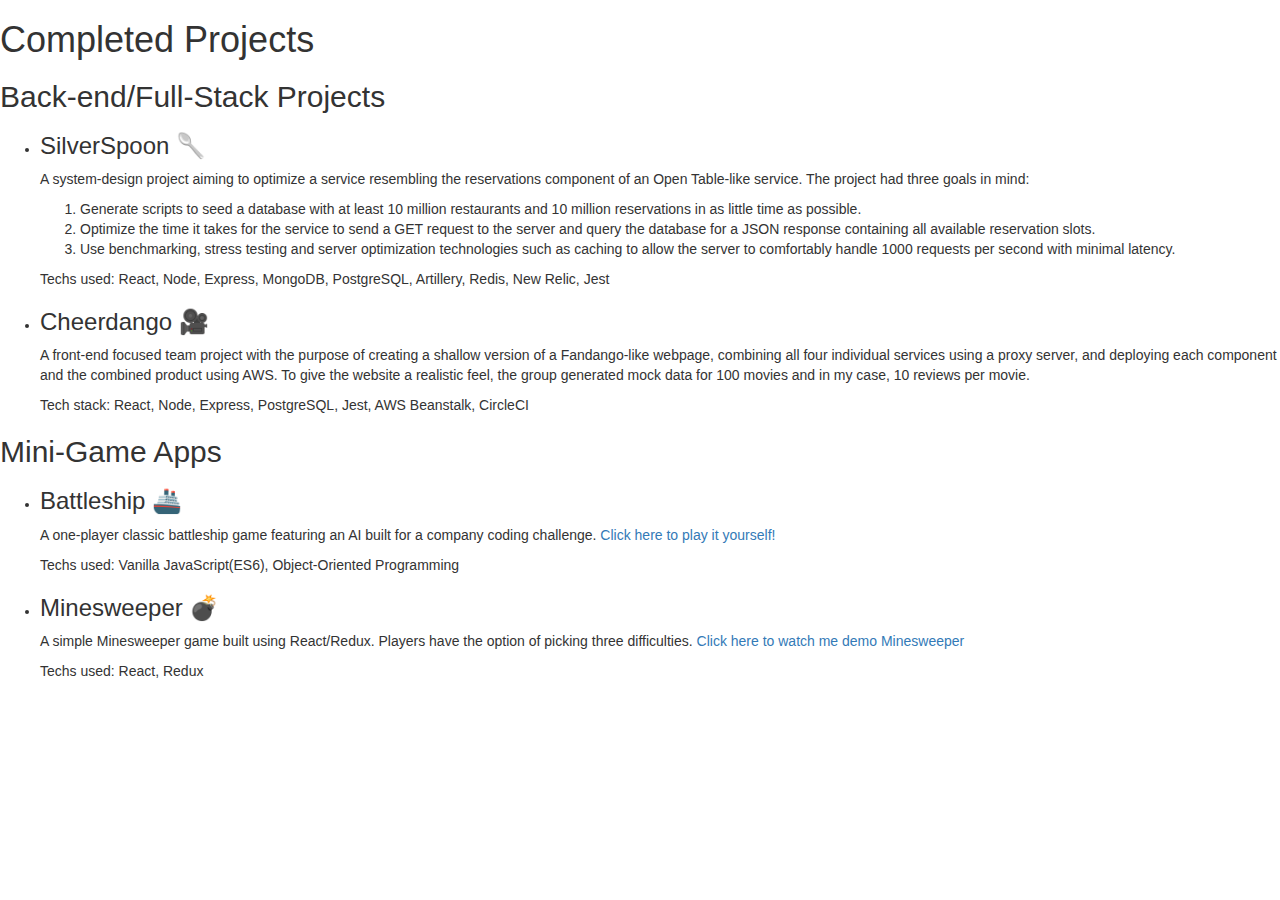
==== completedprojects.html @ e4b1eddd "First ocmmit" ====
<!DOCTYPE html>
<html>
<head>
  <meta charset='utf-8'>
  <link rel="stylesheet" href="https://maxcdn.bootstrapcdn.com/bootstrap/3.3.7/css/bootstrap.min.css">
  <title>Completed Projects</title>
</head>
  <body class="ongoingProjectsBg">
    <h1 class = "ongoingProjectsHeader">Completed Projects</h1>
    <h2>Back-end/Full-Stack Projects</h2>
    <ul>
      <li>
        <h3>SilverSpoon 🥄</h3>
        <p>A system-design project aiming to optimize a service resembling the reservations component of an Open Table-like service. The project had three goals in mind:
          <ol>
            <li>
            Generate scripts to seed a database with at least 10 million restaurants and 10 million reservations in as little time as possible.
          </li>
          <li>
            Optimize the time it takes for the service to send a GET request to the server and query the database for a JSON response containing all available reservation slots.
          </li>
          <li>
            Use benchmarking, stress testing and server optimization technologies such as caching to allow the server to comfortably handle 1000 requests per second with minimal latency.
          </li>
          </ol>
        </p>

        <p>Techs used: React, Node, Express, MongoDB, PostgreSQL, Artillery, Redis, New Relic, Jest</p>
      </li>      
      <li>
        <h3>Cheerdango 🎥</h3>
        <p>A front-end focused team project with the purpose of creating a shallow version of a Fandango-like webpage, combining all four individual services using a proxy server, and deploying each component and the combined product using AWS. To give the website a realistic feel, the group generated mock data for 100 movies and in my case, 10 reviews per movie.</p>

        <p>Tech stack: React, Node, Express, PostgreSQL, Jest, AWS Beanstalk, CircleCI</p>
      </li>
    </ul>
    <h2>Mini-Game Apps</h2>
    <ul>
      <li>
        <h3>Battleship 🚢</h3>
        <p>A one-player classic battleship game featuring an AI built for a company coding challenge. <a href="battleship/index.html">Click here to play it yourself!</a></p>

        

        <p>Techs used: Vanilla JavaScript(ES6), Object-Oriented Programming</p>
      </li>
      <li>
        <h3>Minesweeper 💣</h3>
        <p>A simple Minesweeper game built using React/Redux. Players have the option of picking three difficulties. <a href="https://www.youtube.com/watch?v=mVXy2LT2jDs&feature=youtu.be">Click here to watch me demo Minesweeper</a></p>

        <p>Techs used: React, Redux</p>
      </li>
      
    </ul>
  </body>
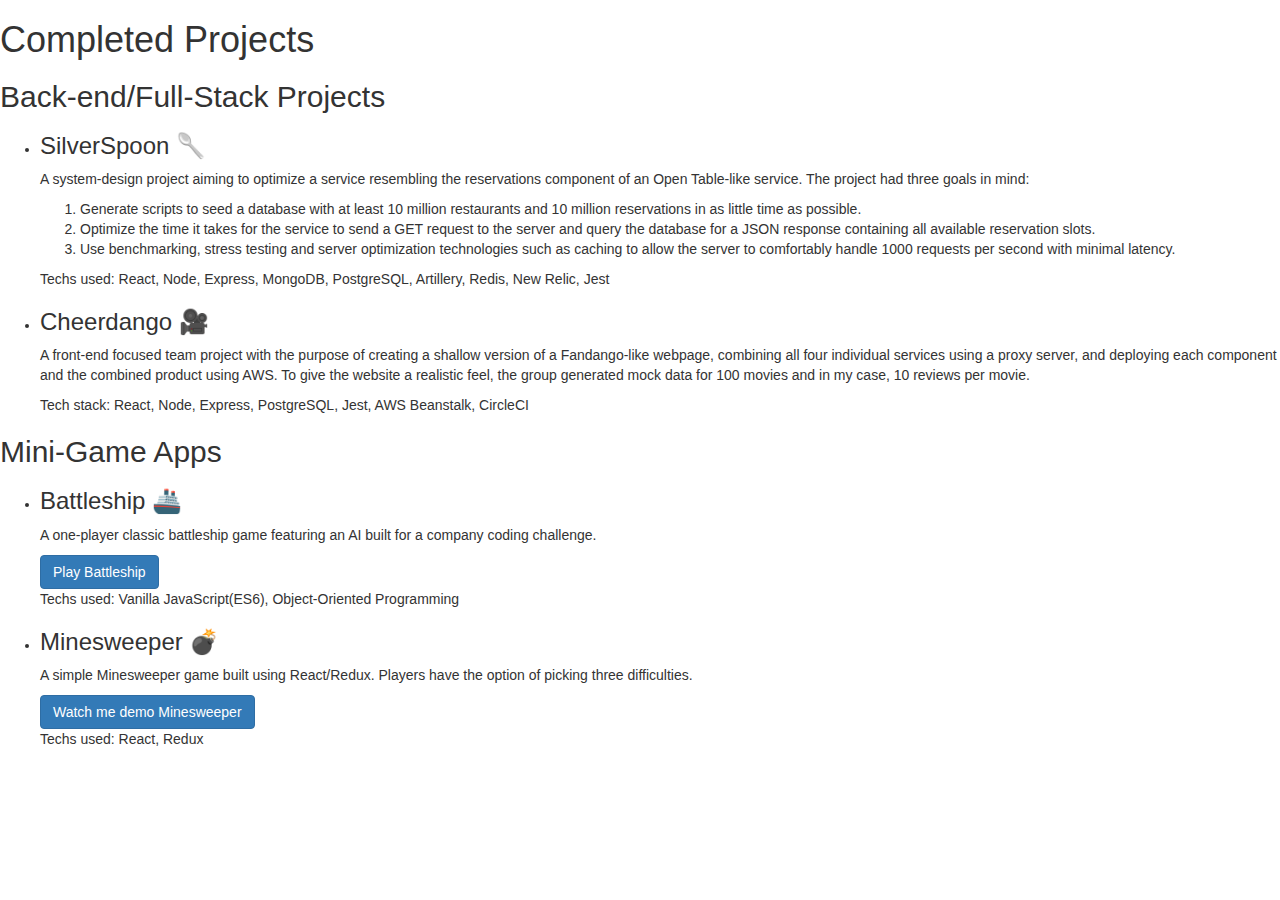
==== commit d6ec6025: "Some styling updates" ====
--- a/completedprojects.html
+++ b/completedprojects.html
@@ -5,13 +5,13 @@
   <link rel="stylesheet" href="https://maxcdn.bootstrapcdn.com/bootstrap/3.3.7/css/bootstrap.min.css">
   <title>Completed Projects</title>
 </head>
-  <body class="ongoingProjectsBg">
-    <h1 class = "ongoingProjectsHeader">Completed Projects</h1>
+  <body class="completedProjects">
+    <h1 class = "completedProjectsHeader">Completed Projects</h1>
     <h2>Back-end/Full-Stack Projects</h2>
     <ul>
       <li>
-        <h3>SilverSpoon 🥄</h3>
-        <p>A system-design project aiming to optimize a service resembling the reservations component of an Open Table-like service. The project had three goals in mind:
+        <h3 class="projectHeader">SilverSpoon 🥄</h3>
+        <p class="projectDescription">A system-design project aiming to optimize a service resembling the reservations component of an Open Table-like service. The project had three goals in mind:
           <ol>
             <li>
             Generate scripts to seed a database with at least 10 million restaurants and 10 million reservations in as little time as possible.
@@ -38,15 +38,17 @@
     <ul>
       <li>
         <h3>Battleship 🚢</h3>
-        <p>A one-player classic battleship game featuring an AI built for a company coding challenge. <a href="battleship/index.html">Click here to play it yourself!</a></p>
+        <p>A one-player classic battleship game featuring an AI built for a company coding challenge.</p>
 
-        
+        <a class="btn btn-primary" href="battleship/index.html">Play Battleship</a>
 
         <p>Techs used: Vanilla JavaScript(ES6), Object-Oriented Programming</p>
       </li>
       <li>
         <h3>Minesweeper 💣</h3>
-        <p>A simple Minesweeper game built using React/Redux. Players have the option of picking three difficulties. <a href="https://www.youtube.com/watch?v=mVXy2LT2jDs&feature=youtu.be">Click here to watch me demo Minesweeper</a></p>
+        <p>A simple Minesweeper game built using React/Redux. Players have the option of picking three difficulties.</p>
+
+        <a class="btn btn-primary" href="https://www.youtube.com/watch?v=mVXy2LT2jDs&feature=youtu.be">Watch me demo Minesweeper</a>
 
         <p>Techs used: React, Redux</p>
       </li>
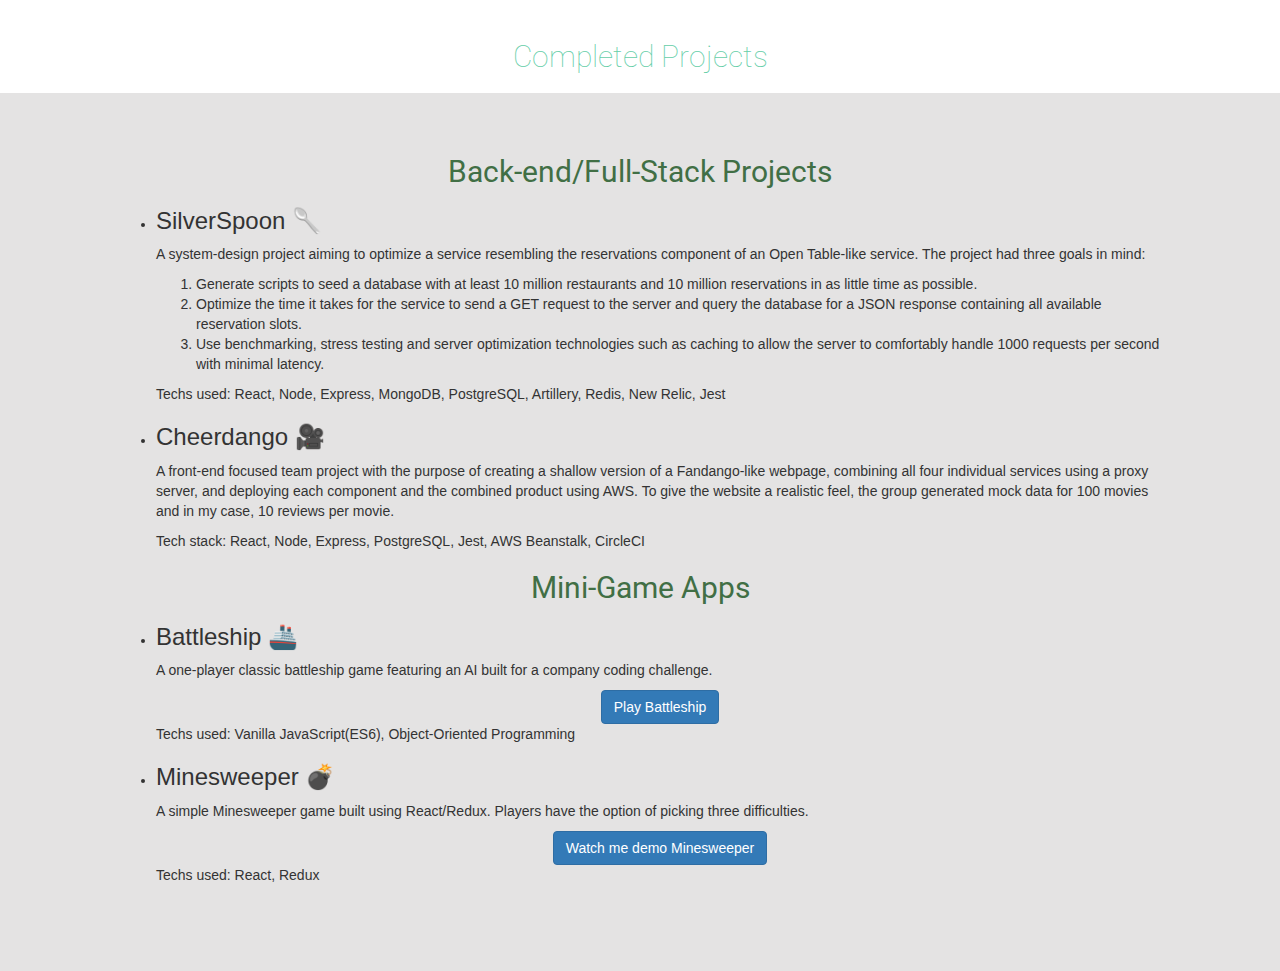
==== commit 46e90f1e: "Finished styling the project pages" ====
--- a/completedprojects.html
+++ b/completedprojects.html
@@ -3,15 +3,20 @@
 <head>
   <meta charset='utf-8'>
   <link rel="stylesheet" href="https://maxcdn.bootstrapcdn.com/bootstrap/3.3.7/css/bootstrap.min.css">
+  <link href="https://fonts.googleapis.com/css?family=Roboto:100,400,700" rel="stylesheet">
   <title>Completed Projects</title>
+  <link rel="stylesheet" href="styles.css">
 </head>
   <body class="completedProjects">
-    <h1 class = "completedProjectsHeader">Completed Projects</h1>
+    <div class="header">
+      <h1 class = "completedProjectsHeader">Completed Projects</h1>
+    </div>
+    <div class="content">
     <h2>Back-end/Full-Stack Projects</h2>
     <ul>
       <li>
         <h3 class="projectHeader">SilverSpoon 🥄</h3>
-        <p class="projectDescription">A system-design project aiming to optimize a service resembling the reservations component of an Open Table-like service. The project had three goals in mind:
+        <p>A system-design project aiming to optimize a service resembling the reservations component of an Open Table-like service. The project had three goals in mind:
           <ol>
             <li>
             Generate scripts to seed a database with at least 10 million restaurants and 10 million reservations in as little time as possible.
@@ -39,8 +44,9 @@
       <li>
         <h3>Battleship 🚢</h3>
         <p>A one-player classic battleship game featuring an AI built for a company coding challenge.</p>
-
-        <a class="btn btn-primary" href="battleship/index.html">Play Battleship</a>
+        <div class="battleshipbutton">
+          <a class="btn btn-primary gamebutton" id="battleshipbutton" href="battleship/index.html">Play Battleship</a>
+        </div>
 
         <p>Techs used: Vanilla JavaScript(ES6), Object-Oriented Programming</p>
       </li>
@@ -48,10 +54,13 @@
         <h3>Minesweeper 💣</h3>
         <p>A simple Minesweeper game built using React/Redux. Players have the option of picking three difficulties.</p>
 
-        <a class="btn btn-primary" href="https://www.youtube.com/watch?v=mVXy2LT2jDs&feature=youtu.be">Watch me demo Minesweeper</a>
+        <div class="minesweeperbutton">
+          <a class="btn btn-primary gamebutton" href="https://www.youtube.com/watch?v=mVXy2LT2jDs&feature=youtu.be">Watch me demo Minesweeper</a>
+        </div>
 
         <p>Techs used: React, Redux</p>
       </li>
       
     </ul>
+  </div>
   </body>--- a/styles.css
+++ b/styles.css
@@ -0,0 +1,178 @@
+body {
+  background-color: #e4e3e3;
+  position: relative;
+  margin: 0;
+  padding-bottom: 6rem;
+  min-height: 100%;
+}
+
+/*FOR THE STICKY HEADER*/
+.header {
+	background-color: white;
+	position: fixed;
+	width: 100%;
+	top: 0;
+	left: 0;
+	right: 0;
+	z-index: 10;
+  	padding-top: 20px;
+  	padding-bottom: 10px;
+}
+
+.logo{
+	margin-left: auto;
+	margin-right: auto;
+	height: 80px;
+	width: 80px;
+}
+
+h1{
+	color: #66cea8;
+	font-family: 'Roboto', sans-serif;
+	font-weight: 100;
+	font-size: 30px;
+	text-align: center;
+}
+
+.content {
+	margin-top: 120px;
+	margin-left: auto;
+	margin-right: auto;
+	margin-bottom: auto;
+  	padding: 15px 16px 16px 16px;
+  	height: 100%;
+  	width: 90%;
+  	max-width: 1080px;
+}
+
+.sticky {
+	position: fixed;
+  	top: 0;
+	margin: auto;
+  	width: 100%
+}
+
+.sticky + .content {
+  	padding-top: 75px;
+}
+/*--------------------------*/
+
+
+
+/*FOR THE ABOUT SECTION*/
+.about{
+	width: 60%;
+	height: auto;
+	float: left;
+
+}
+
+h2{
+	color: #416f45;
+	font-family: 'Roboto', sans-serif;
+	font-weight: 400;
+	text-align: center;
+	font-size: 30px;
+}
+
+.aboutText{
+	color: #363636;
+	font-family: 'Roboto', sans-serif;
+	font-size: 20px;
+	font-weight: 100;
+	line-height: 30px;
+	padding-right: 30px;
+	padding-left: 30px;
+}
+
+#aboutList{
+	margin-top: -10px;
+}
+#aboutList li{
+	color: #416f45;
+	font-family: 'Roboto', sans-serif;
+	font-weight: 100;
+	font-size: 20px;
+	margin-left: 45px;
+}
+/*--------------------------*/
+
+
+/*FOR PROJECT AND RESUME BUTTON LINKS*/
+#joshLinks{
+	margin-top: 75px;
+	width: 40%;
+	float: left;
+	height: 325px;
+}
+
+#joshButtons{
+	list-style: none;
+	padding: 15px;
+
+}
+
+#joshButtons li{
+	margin-bottom: 15px;
+	text-align: center;
+	line-height: 60px;
+}
+
+#joshButtons li a{
+	text-decoration: none;
+	color: white;
+	font-family: 'Roboto', sans-serif;
+	font-weight: 400;
+	display: block;
+	background:#66cea8;
+	border-radius: 25px;
+}
+/*--------------------------*/
+
+
+/*FOR CONTACT LINKS AND LINKEDIN*/
+#joshContact{
+	float: left;
+	text-align: center;
+	width: 60%;
+	height: auto;
+}
+
+#joshContact a{
+	text-decoration: none;
+	color: #66cea8;
+	font-weight: 400;
+}
+
+#joshContact a:hover{
+	text-decoration: underline;
+}
+
+#joshLinked{
+	float: left;
+	text-align: center;
+	width: 40%;
+	padding-top: 80px;
+}
+/*--------------------------*/
+
+/*FOR GAME BUTTONS ON PROJECT PAGES*/
+.minesweeperbutton{
+	text-align: center;
+}
+
+.battleshipbutton{
+	text-align: center;
+}
+
+.blockbarragebutton{
+	text-align: center;
+}
+
+
+
+
+
+
+
+
